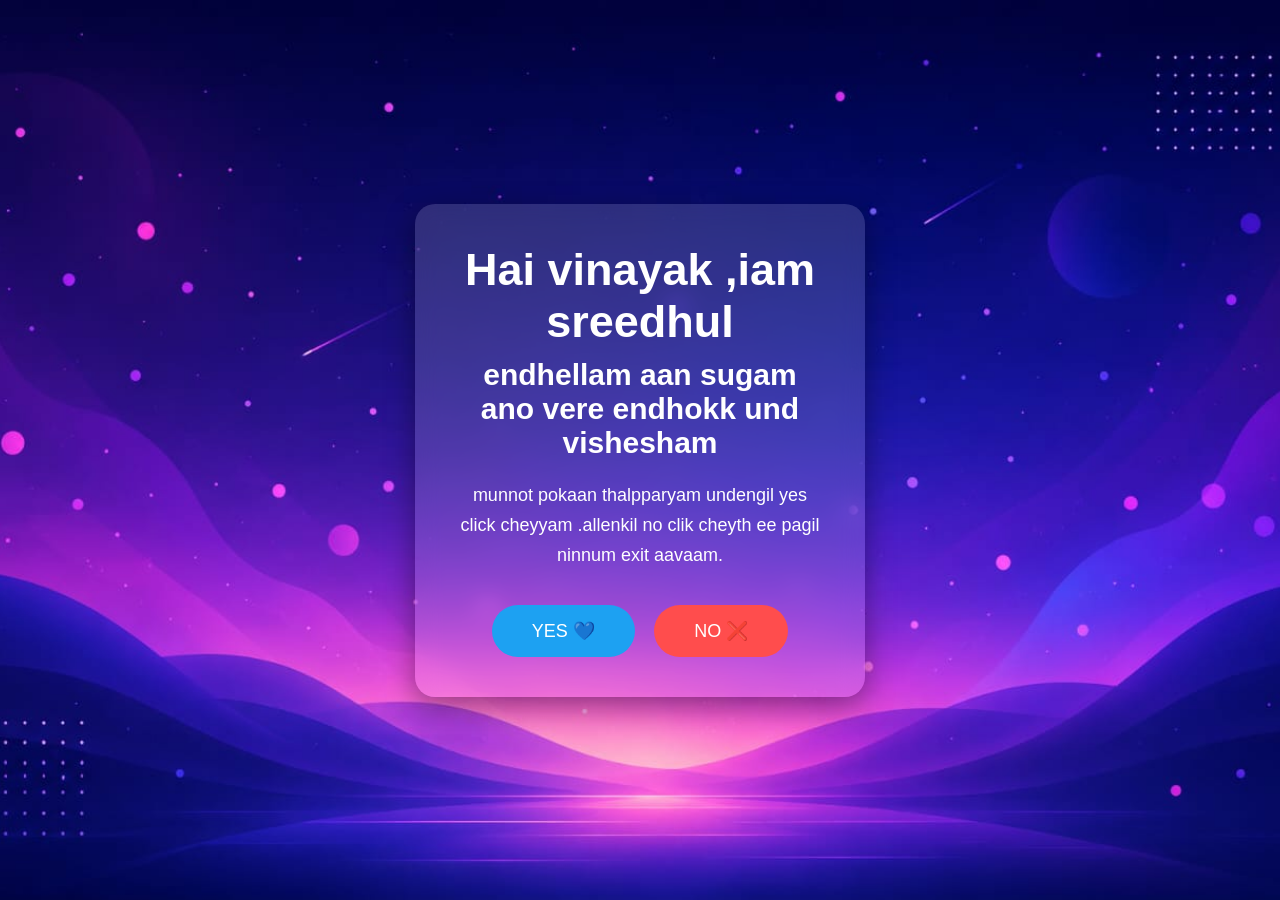
==== page2.html @ e1bc6f65 "Add files via upload" ====
<!DOCTYPE html>
<html lang="en">
<head>
    <meta charset="UTF-8">
    <meta name="viewport" content="width=device-width, initial-scale=1.0">
    <title>Page 2</title>

    <link rel="stylesheet" href="style.css">
</head>
<body>

<div class="card">
    <h1>Hai vinayak ,iam sreedhul</h1>

    <h2>endhellam aan sugam ano vere endhokk und vishesham </h2>

    <p>
        munnot pokaan thalpparyam undengil  yes click cheyyam .allenkil no clik cheyth ee pagil ninnum  exit aavaam.
    </p>

    <!-- YES Button -->
    <button onclick="goNext()">YES 💙</button>

    <!-- NO Button -->
    <button onclick="exitSite()" style="margin-left:15px; background:#ff4d4d;">
        NO ❌
    </button>
</div>

<script>
function goNext(){
    window.location.href = "page3.html";
}

function exitSite(){
    alert("Okay 😢 Bye!");
    window.location.href = "about:blank";
}
</script>

</body>
</html>
---- style.css ----
*{
    margin:0;
    padding:0;
    box-sizing:border-box;
    font-family:Arial, Helvetica, sans-serif;
}

body{
    height:100vh;
    display:flex;
    justify-content:center;
    align-items:center;

    background-image:url("background.jpg");
    background-size:cover;
    background-position:center;
    background-repeat:no-repeat;
}

.card{
    width:450px;
    padding:40px;

    text-align:center;

    background:rgba(255,255,255,0.15);
    backdrop-filter:blur(12px);
    -webkit-backdrop-filter:blur(12px);

    border-radius:20px;

    color:white;

    box-shadow:0 10px 30px rgba(0,0,0,.4);
}

h1{
    font-size:45px;
    margin-bottom:10px;
}

h2{
    font-size:30px;
    margin-bottom:20px;
}

p{
    font-size:18px;
    line-height:30px;
    margin-bottom:35px;
}

button{
    padding:15px 40px;
    border:none;
    border-radius:50px;

    background:#1da1f2;

    color:white;
    font-size:18px;
    cursor:pointer;

    transition:0.3s;
}

button:hover{
    transform:scale(1.08);
    background:#0077ff;
}
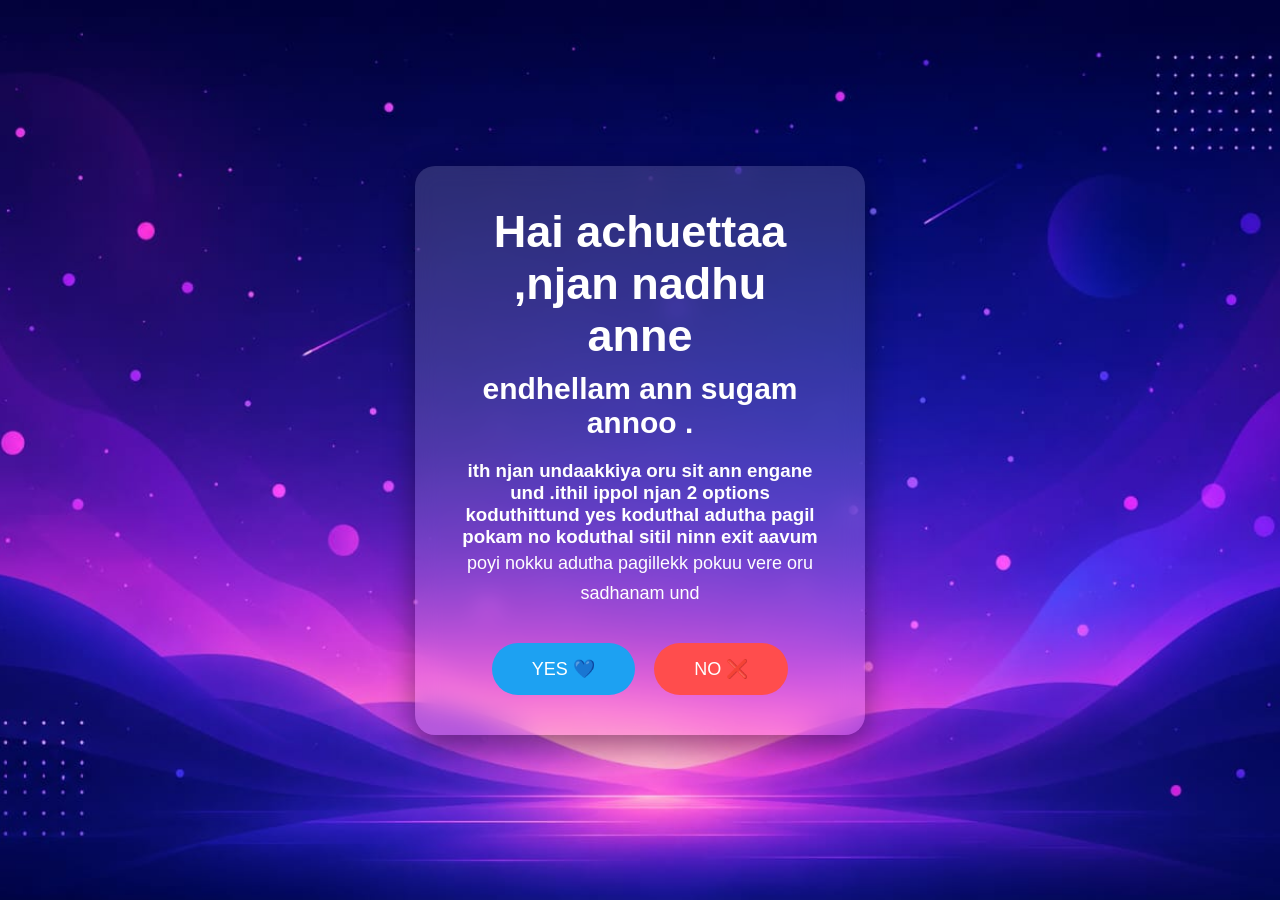
==== commit 991146c2: "Update page2.html" ====
--- a/page2.html
+++ b/page2.html
@@ -10,12 +10,13 @@
 <body>
 
 <div class="card">
-    <h1>Hai vinayak ,iam sreedhul</h1>
+    <h1>Hai achuettaa ,njan nadhu anne</h1>
 
-    <h2>endhellam aan sugam ano vere endhokk und vishesham </h2>
+    <h2>endhellam ann sugam annoo . </h2>
+    <h3>ith njan undaakkiya oru sit ann engane und .ithil ippol njan 2 options koduthittund yes koduthal adutha pagil pokam no koduthal sitil ninn exit aavum</h3>
 
     <p>
-        munnot pokaan thalpparyam undengil  yes click cheyyam .allenkil no clik cheyth ee pagil ninnum  exit aavaam.
+       poyi nokku adutha pagillekk pokuu vere oru sadhanam und
     </p>
 
     <!-- YES Button -->
@@ -39,4 +40,4 @@
 </script>
 
 </body>
-</html>+</html>
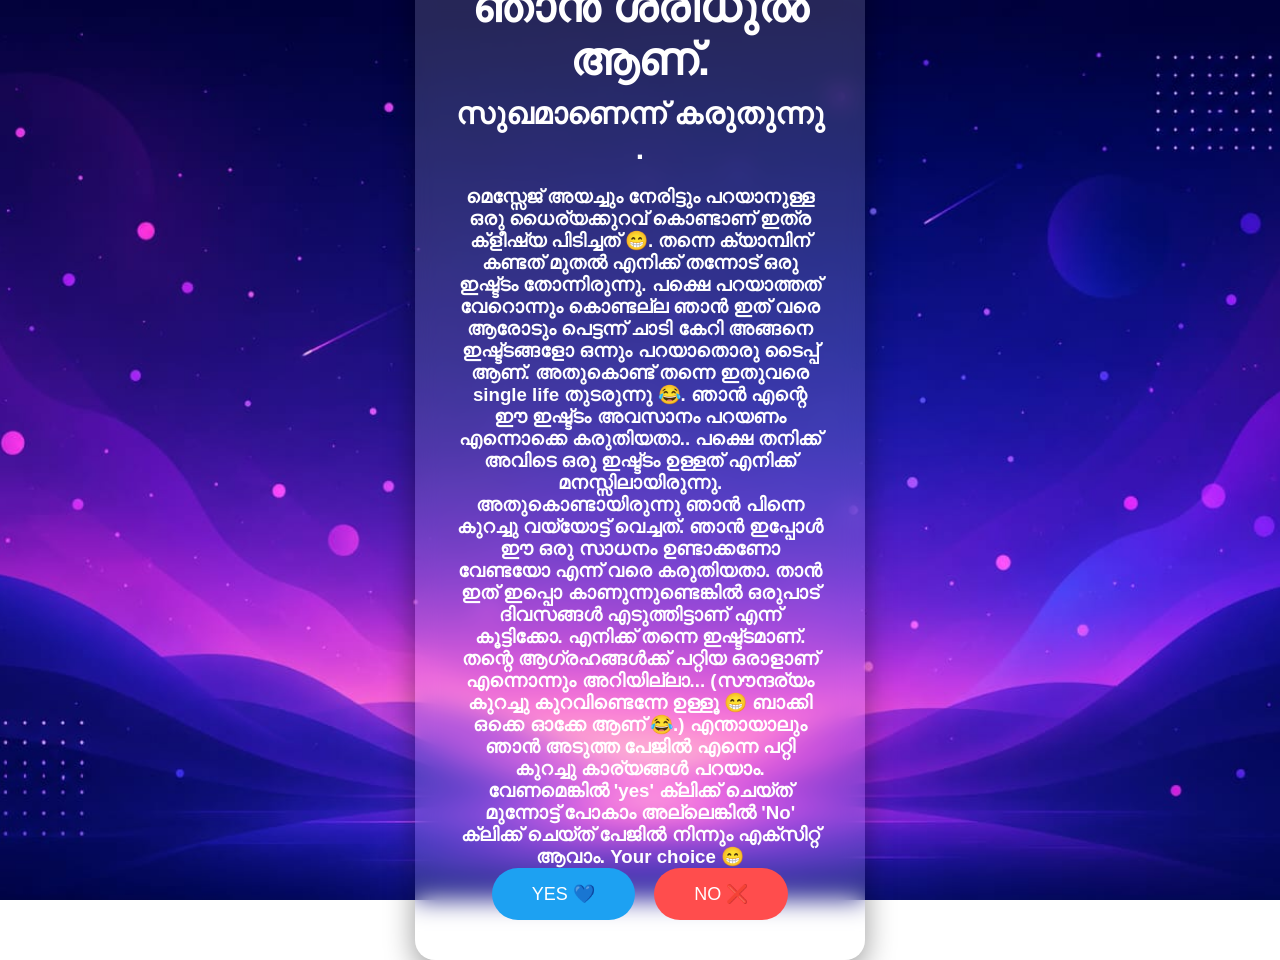
==== commit 566d6bd3: "Update page2.html" ====
--- a/page2.html
+++ b/page2.html
@@ -10,14 +10,18 @@
 <body>
 
 <div class="card">
-    <h1>Hai achuettaa ,njan nadhu anne</h1>
+    <h1>ഞാൻ ശ്രീധുൽ ആണ്.</h1>
 
-    <h2>endhellam ann sugam annoo . </h2>
-    <h3>ith njan undaakkiya oru sit ann engane und .ithil ippol njan 2 options koduthittund yes koduthal adutha pagil pokam no koduthal sitil ninn exit aavum</h3>
+    <h2>സുഖമാണെന്ന് കരുതുന്നു . </h2>
+    <h3>മെസ്സേജ് അയച്ചും നേരിട്ടും പറയാനുള്ള ഒരു ധൈര്യക്കുറവ് കൊണ്ടാണ് ഇത്ര ക്ളീഷ്യ പിടിച്ചത് 😁.
+തന്നെ ക്യാമ്പിന് കണ്ടത് മുതൽ എനിക്ക് തന്നോട് ഒരു ഇഷ്ട്ടം തോന്നിരുന്നു. പക്ഷെ പറയാത്തത് വേറൊന്നും കൊണ്ടല്ല ഞാൻ ഇത് വരെ ആരോടും പെട്ടന്ന് ചാടി കേറി അങ്ങനെ ഇഷ്ട്ടങ്ങളോ ഒന്നും പറയാതൊരു ടൈപ്പ് ആണ്. അതുകൊണ്ട് തന്നെ ഇതുവരെ single life തുടരുന്നു 😂. ഞാൻ എന്റെ ഈ ഇഷ്ട്ടം അവസാനം പറയണം എന്നൊക്കെ കരുതിയതാ.. പക്ഷെ തനിക്ക് അവിടെ ഒരു ഇഷ്ട്ടം ഉള്ളത് എനിക്ക് മനസ്സിലായിരുന്നു. അതുകൊണ്ടായിരുന്നു ഞാൻ പിന്നെ കുറച്ചു വയ്യോട്ട് വെച്ചത്.
+ഞാൻ ഇപ്പോൾ ഈ ഒരു സാധനം ഉണ്ടാക്കണോ വേണ്ടയോ എന്ന് വരെ കരുതിയതാ. താൻ ഇത് ഇപ്പൊ കാണുന്നുണ്ടെങ്കിൽ ഒരുപാട് ദിവസങ്ങൾ എടുത്തിട്ടാണ് എന്ന് കൂട്ടിക്കോ.
 
-    <p>
-       poyi nokku adutha pagillekk pokuu vere oru sadhanam und
-    </p>
+എനിക്ക് തന്നെ ഇഷ്ട്ടമാണ്. തന്റെ ആഗ്രഹങ്ങൾക്ക് പറ്റിയ ഒരാളാണ് എന്നൊന്നും അറിയില്ലാ...
+(സൗന്ദര്യം കുറച്ചു കുറവിണ്ടെന്നേ ഉള്ളൂ 😁 ബാക്കി ഒക്കെ ഓക്കേ ആണ് 😂.)
+എന്തായാലും ഞാൻ അടുത്ത പേജിൽ എന്നെ പറ്റി കുറച്ചു കാര്യങ്ങൾ പറയാം. വേണമെങ്കിൽ  'yes' ക്ലിക്ക് ചെയ്ത് മുന്നോട്ട് പോകാം അല്ലെങ്കിൽ 'No' ക്ലിക്ക് ചെയ്ത് പേജിൽ നിന്നും എക്സിറ്റ് ആവാം.
+Your  choice 😁</h3>
+
 
     <!-- YES Button -->
     <button onclick="goNext()">YES 💙</button>
